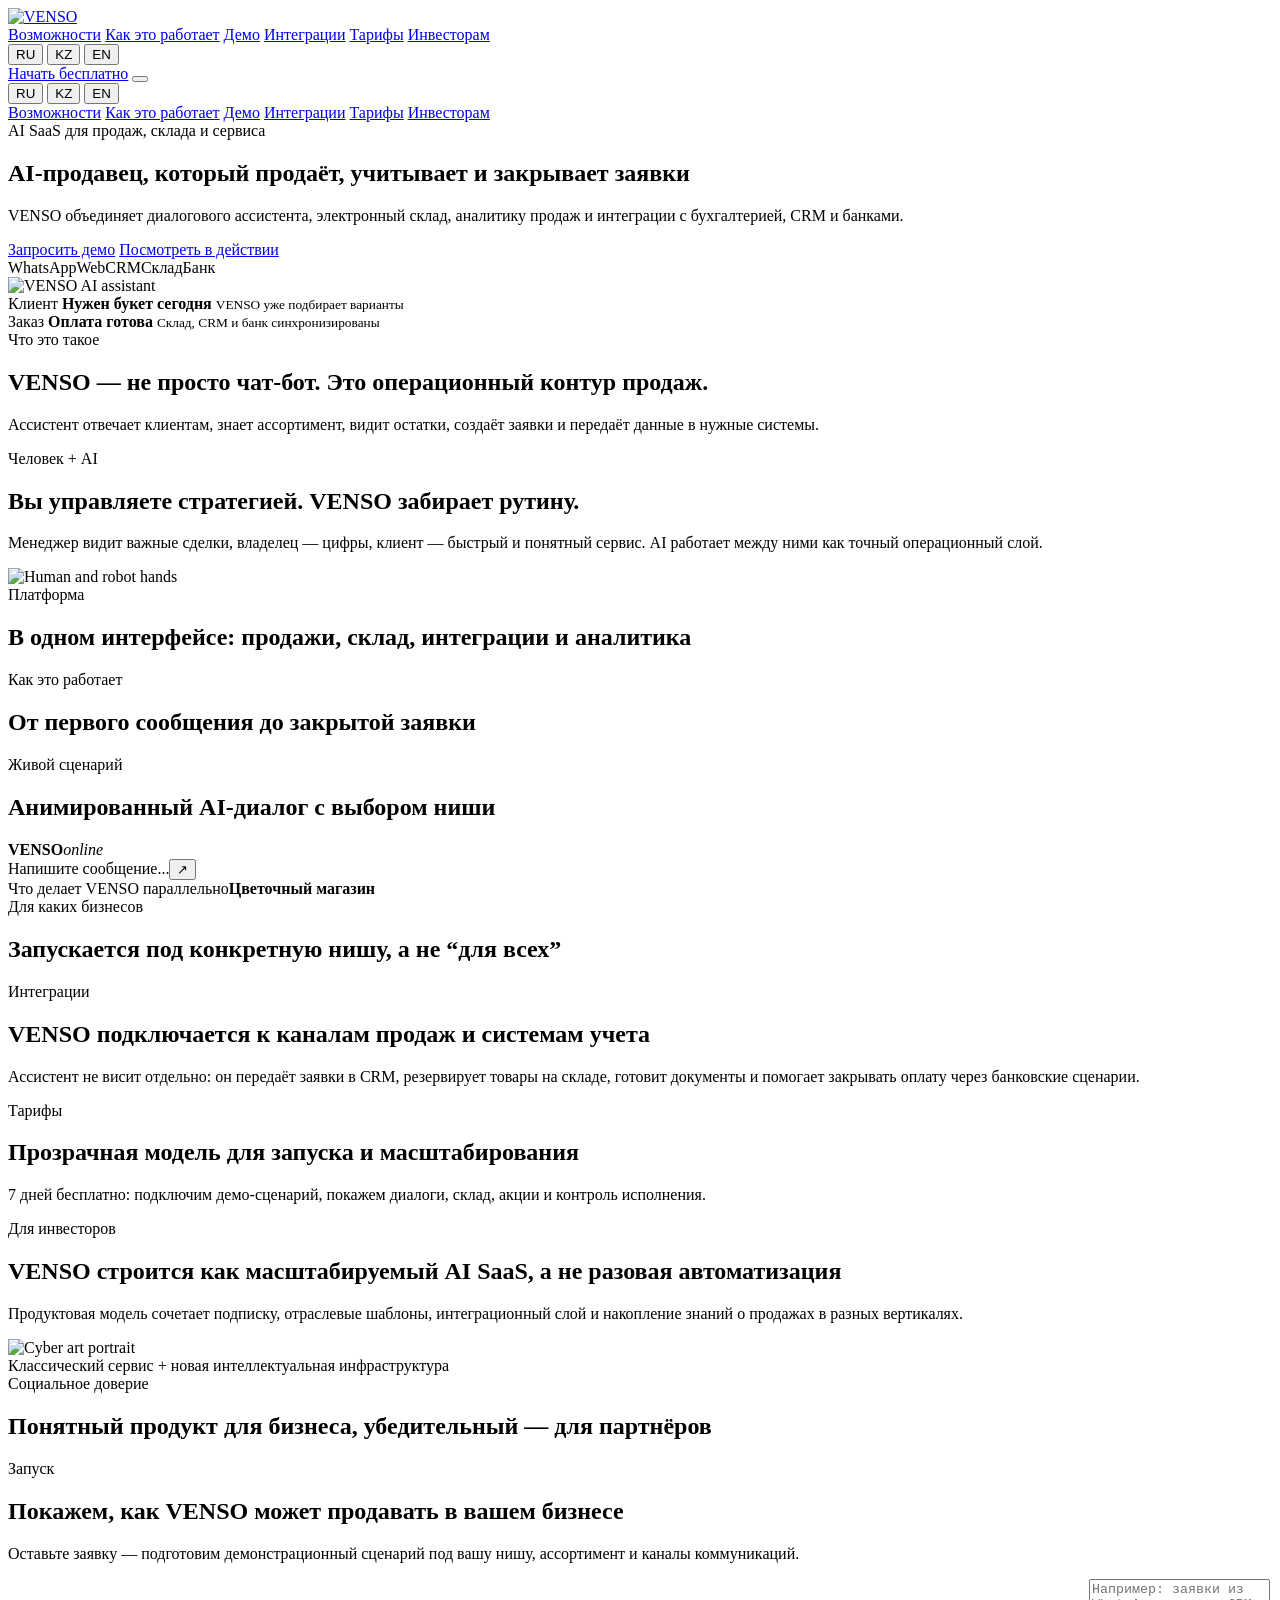
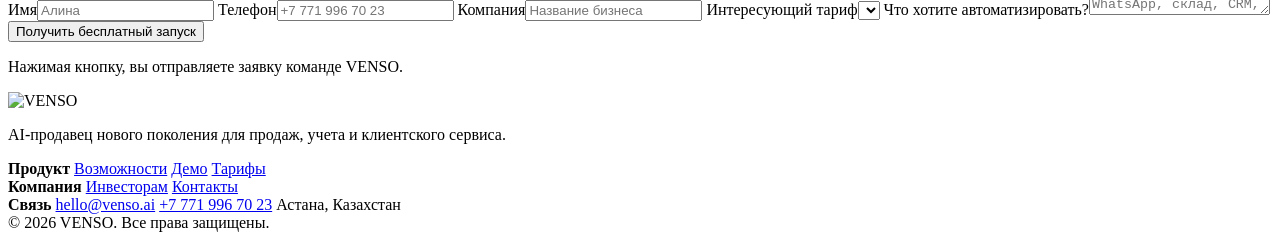
==== public/index.html @ 558e06b3 "style(landing): use Venso brand favicon and fix narrow mobile form" ====
<!doctype html>
<html lang="ru">
<head>
  <meta charset="utf-8" />
  <meta name="viewport" content="width=device-width, initial-scale=1" />
  <meta name="theme-color" content="#050713" />
  <meta name="description" content="VENSO — AI-продавец нового поколения: диалоги, электронный склад, CRM, бухгалтерия, банки и аналитика в одном контуре." />
  <title>VENSO — AI-продавец нового поколения</title>
  <link rel="icon" type="image/svg+xml" href="/favicon.svg" />
  <link rel="icon" type="image/png" sizes="256x256" href="/favicon.png" />
  <link rel="shortcut icon" href="/favicon.ico" />
  <link rel="apple-touch-icon" sizes="180x180" href="/apple-touch-icon.png" />
  <link rel="preload" as="image" href="/assets/assistant.png" />
  <link rel="preload" as="image" href="/assets/hands.png" />
  <link rel="stylesheet" href="/css/styles.css?v=4-i18n-demo-20260617" />
</head>
<body>
  <div class="noise"></div>
  <div class="cursor-glow" id="cursorGlow"></div>
  <div class="stars stars-one"></div>
  <div class="stars stars-two"></div>

  <header class="site-header" id="top">
    <a class="brand" href="#top" aria-label="VENSO home">
      <img src="/assets/logo.png" alt="VENSO" />
    </a>
    <nav class="desktop-nav" aria-label="Main navigation">
      <a href="#features" data-i18n="nav.features">Возможности</a>
      <a href="#how" data-i18n="nav.how">Как это работает</a>
      <a href="#demo" data-i18n="nav.demo">Демо</a>
      <a href="#integrations" data-i18n="nav.integrations">Интеграции</a>
      <a href="#pricing" data-i18n="nav.pricing">Тарифы</a>
      <a href="#investors" data-i18n="nav.investors">Инвесторам</a>
    </nav>
    <div class="header-actions">
      <div class="lang-switch" aria-label="Language switcher">
        <button class="lang-btn active" data-lang="ru">RU</button>
        <button class="lang-btn" data-lang="kk">KZ</button>
        <button class="lang-btn" data-lang="en">EN</button>
      </div>
      <a class="primary-btn sm" href="#lead" data-i18n="nav.cta">Начать бесплатно</a>
      <button class="menu-btn" id="menuBtn" aria-label="Open menu"><span></span><span></span></button>
    </div>
    <div class="mobile-menu" id="mobileMenu">
      <div class="mobile-lang-switch" aria-label="Language switcher">
        <button class="lang-btn active" data-lang="ru">RU</button>
        <button class="lang-btn" data-lang="kk">KZ</button>
        <button class="lang-btn" data-lang="en">EN</button>
      </div>
      <a href="#features" data-i18n="nav.features">Возможности</a>
      <a href="#how" data-i18n="nav.how">Как это работает</a>
      <a href="#demo" data-i18n="nav.demo">Демо</a>
      <a href="#integrations" data-i18n="nav.integrations">Интеграции</a>
      <a href="#pricing" data-i18n="nav.pricing">Тарифы</a>
      <a href="#investors" data-i18n="nav.investors">Инвесторам</a>
    </div>
  </header>

  <main>
    <section class="hero section-pad">
      <div class="hero-bg-orbit"></div>
      <div class="container hero-grid">
        <div class="hero-copy reveal">
          <div class="eyebrow"><span class="dot"></span><span data-i18n="hero.eyebrow">AI SaaS для продаж, склада и сервиса</span></div>
          <h1 data-i18n="hero.title">AI-продавец, который продаёт, учитывает и закрывает заявки</h1>
          <p class="hero-sub" data-i18n="hero.subtitle">VENSO объединяет диалогового ассистента, электронный склад, аналитику продаж и интеграции с бухгалтерией, CRM и банками.</p>
          <div class="hero-actions">
            <a class="primary-btn" href="#lead" data-i18n="hero.demo">Запросить демо</a>
            <a class="ghost-btn" href="#demo" data-i18n="hero.try">Посмотреть в действии</a>
          </div>
          <div class="signal-row">
            <span>WhatsApp</span><span>Web</span><span>CRM</span><span data-i18n="hero.signalStock">Склад</span><span data-i18n="hero.signalBank">Банк</span>
          </div>
        </div>
        <div class="hero-visual reveal delay-1" aria-label="AI assistant visual">
          <div class="assistant-orbit orbit-a"></div>
          <div class="assistant-orbit orbit-b"></div>
          <img class="assistant-img" src="/assets/assistant.png" alt="VENSO AI assistant" />
          <div class="floating-card card-chat">
            <span class="mini-label" data-i18n="hero.card1Label">Клиент</span>
            <strong data-i18n="hero.card1Title">Нужен букет сегодня</strong>
            <small data-i18n="hero.card1Text">VENSO уже подбирает варианты</small>
          </div>
          <div class="floating-card card-close">
            <span class="mini-label" data-i18n="hero.card2Label">Заказ</span>
            <strong data-i18n="hero.card2Title">Оплата готова</strong>
            <small data-i18n="hero.card2Text">Склад, CRM и банк синхронизированы</small>
          </div>
        </div>
      </div>
      <div class="container metrics-grid reveal delay-2" id="metricsGrid"></div>
    </section>

    <section class="section-pad compact" id="features">
      <div class="container">
        <div class="section-head reveal">
          <span class="section-kicker" data-i18n="what.kicker">Что это такое</span>
          <h2 data-i18n="what.title">VENSO — не просто чат-бот. Это операционный контур продаж.</h2>
          <p data-i18n="what.text">Ассистент отвечает клиентам, знает ассортимент, видит остатки, создаёт заявки и передаёт данные в нужные системы.</p>
        </div>
        <div class="feature-grid" id="featureGrid"></div>
      </div>
    </section>

    <section class="hands-section section-pad compact">
      <div class="container hands-card reveal">
        <div class="hands-copy">
          <span class="section-kicker" data-i18n="hands.kicker">Человек + AI</span>
          <h2 data-i18n="hands.title">Вы управляете стратегией. VENSO забирает рутину.</h2>
          <p data-i18n="hands.text">Менеджер видит важные сделки, владелец — цифры, клиент — быстрый и понятный сервис. AI работает между ними как точный операционный слой.</p>
        </div>
        <div class="hands-visual">
          <img src="/assets/hands.png" alt="Human and robot hands" />
          <div class="spark"></div>
        </div>
      </div>
    </section>

    <section class="section-pad compact">
      <div class="container">
        <div class="section-head reveal">
          <span class="section-kicker" data-i18n="platform.kicker">Платформа</span>
          <h2 data-i18n="platform.title">В одном интерфейсе: продажи, склад, интеграции и аналитика</h2>
        </div>
        <div class="bento-grid" id="bentoGrid"></div>
      </div>
    </section>

    <section class="section-pad compact" id="how">
      <div class="container">
        <div class="section-head reveal">
          <span class="section-kicker" data-i18n="how.kicker">Как это работает</span>
          <h2 data-i18n="how.title">От первого сообщения до закрытой заявки</h2>
        </div>
        <div class="timeline" id="timeline"></div>
      </div>
    </section>

    <section class="section-pad demo-section" id="demo">
      <div class="container demo-shell reveal">
        <div class="demo-head">
          <div>
            <span class="section-kicker" data-i18n="demo.kicker">Живой сценарий</span>
            <h2 data-i18n="demo.title">Анимированный AI-диалог с выбором ниши</h2>
          </div>
          <div class="scenario-tabs" id="scenarioTabs"></div>
        </div>
        <div class="demo-grid">
          <div class="phone-frame">
            <div class="phone-top"><span></span><strong>VENSO</strong><em>online</em></div>
            <div class="chat-stream" id="chatStream"></div>
            <div class="chat-input"><span data-i18n="demo.placeholder">Напишите сообщение...</span><button>↗</button></div>
          </div>
          <div class="recommendation-panel">
            <div class="panel-title"><span data-i18n="demo.panelTitle">Что делает VENSO параллельно</span><strong id="scenarioTitle">Цветочный магазин</strong></div>
            <div class="recommendation-grid" id="recommendations"></div>
            <div class="automation-stack" id="automationStack"></div>
          </div>
        </div>
      </div>
    </section>

    <section class="section-pad compact">
      <div class="container">
        <div class="section-head reveal">
          <span class="section-kicker" data-i18n="verticals.kicker">Для каких бизнесов</span>
          <h2 data-i18n="verticals.title">Запускается под конкретную нишу, а не “для всех”</h2>
        </div>
        <div class="vertical-grid" id="verticalGrid"></div>
      </div>
    </section>

    <section class="section-pad compact" id="integrations">
      <div class="container integrations-panel reveal">
        <div class="section-head left">
          <span class="section-kicker" data-i18n="integrations.kicker">Интеграции</span>
          <h2 data-i18n="integrations.title">VENSO подключается к каналам продаж и системам учета</h2>
          <p data-i18n="integrations.text">Ассистент не висит отдельно: он передаёт заявки в CRM, резервирует товары на складе, готовит документы и помогает закрывать оплату через банковские сценарии.</p>
        </div>
        <div class="integration-grid" id="integrationGrid"></div>
      </div>
    </section>

    <section class="section-pad compact" id="pricing">
      <div class="container">
        <div class="section-head reveal">
          <span class="section-kicker" data-i18n="pricing.kicker">Тарифы</span>
          <h2 data-i18n="pricing.title">Прозрачная модель для запуска и масштабирования</h2>
          <p data-i18n="pricing.text">7 дней бесплатно: подключим демо-сценарий, покажем диалоги, склад, акции и контроль исполнения.</p>
        </div>
        <div class="pricing-grid" id="pricingGrid"></div>
      </div>
    </section>

    <section class="section-pad investor-section" id="investors">
      <div class="container investor-grid reveal">
        <div>
          <span class="section-kicker" data-i18n="investor.kicker">Для инвесторов</span>
          <h2 data-i18n="investor.title">VENSO строится как масштабируемый AI SaaS, а не разовая автоматизация</h2>
          <p data-i18n="investor.text">Продуктовая модель сочетает подписку, отраслевые шаблоны, интеграционный слой и накопление знаний о продажах в разных вертикалях.</p>
          <div class="investor-cards" id="investorCards"></div>
        </div>
        <div class="portrait-card">
          <img src="/assets/cyber-portrait.png" alt="Cyber art portrait" />
          <div class="portrait-caption" data-i18n="investor.caption">Классический сервис + новая интеллектуальная инфраструктура</div>
        </div>
      </div>
    </section>

    <section class="section-pad compact">
      <div class="container">
        <div class="section-head reveal">
          <span class="section-kicker" data-i18n="proof.kicker">Социальное доверие</span>
          <h2 data-i18n="proof.title">Понятный продукт для бизнеса, убедительный — для партнёров</h2>
        </div>
        <div class="proof-grid" id="proofGrid"></div>
      </div>
    </section>

    <section class="section-pad cta-section" id="lead">
      <div class="container cta-grid reveal">
        <div class="cta-copy">
          <span class="section-kicker" data-i18n="lead.kicker">Запуск</span>
          <h2 data-i18n="lead.title">Покажем, как VENSO может продавать в вашем бизнесе</h2>
          <p data-i18n="lead.text">Оставьте заявку — подготовим демонстрационный сценарий под вашу нишу, ассортимент и каналы коммуникаций.</p>
        </div>
        <form class="lead-form" id="leadForm">
          <label><span data-i18n="form.name">Имя</span><input name="name" required placeholder="Алина" data-i18n-placeholder="form.namePh" /></label>
          <label><span data-i18n="form.phone">Телефон</span><input name="phone" required placeholder="+7 771 996 70 23" data-i18n-placeholder="form.phonePh" /></label>
          <label><span data-i18n="form.company">Компания</span><input name="company" placeholder="Название бизнеса" data-i18n-placeholder="form.companyPh" /></label>
          <label><span data-i18n="form.plan">Интересующий тариф</span><select name="plan" id="planSelect"></select></label>
          <label class="wide"><span data-i18n="form.message">Что хотите автоматизировать?</span><textarea name="message" placeholder="Например: заявки из WhatsApp, склад, CRM, оплата" data-i18n-placeholder="form.messagePh"></textarea></label>
          <button class="primary-btn wide" type="submit" data-i18n="form.submit">Получить бесплатный запуск</button>
          <p class="form-note" id="formNote" data-i18n="form.note">Нажимая кнопку, вы отправляете заявку команде VENSO.</p>
        </form>
      </div>
    </section>
  </main>

  <footer class="site-footer">
    <div class="container footer-grid">
      <div>
        <img src="/assets/logo.png" alt="VENSO" />
        <p data-i18n="footer.text">AI-продавец нового поколения для продаж, учета и клиентского сервиса.</p>
      </div>
      <div>
        <strong data-i18n="footer.product">Продукт</strong>
        <a href="#features" data-i18n="nav.features">Возможности</a>
        <a href="#demo" data-i18n="nav.demo">Демо</a>
        <a href="#pricing" data-i18n="nav.pricing">Тарифы</a>
      </div>
      <div>
        <strong data-i18n="footer.company">Компания</strong>
        <a href="#investors" data-i18n="nav.investors">Инвесторам</a>
        <a href="#lead" data-i18n="footer.contact">Контакты</a>
      </div>
      <div>
        <strong data-i18n="footer.support">Связь</strong>
        <a href="mailto:hello@venso.ai">hello@venso.ai</a>
        <a href="tel:+77719967023">+7 771 996 70 23</a>
        <span data-i18n="footer.city">Астана, Казахстан</span>
      </div>
    </div>
    <div class="footer-bottom">© 2026 VENSO. <span data-i18n="footer.rights">Все права защищены.</span></div>
  </footer>

  <script src="/js/app.js?v=4-i18n-demo-20260617" defer></script>
</body>
</html>
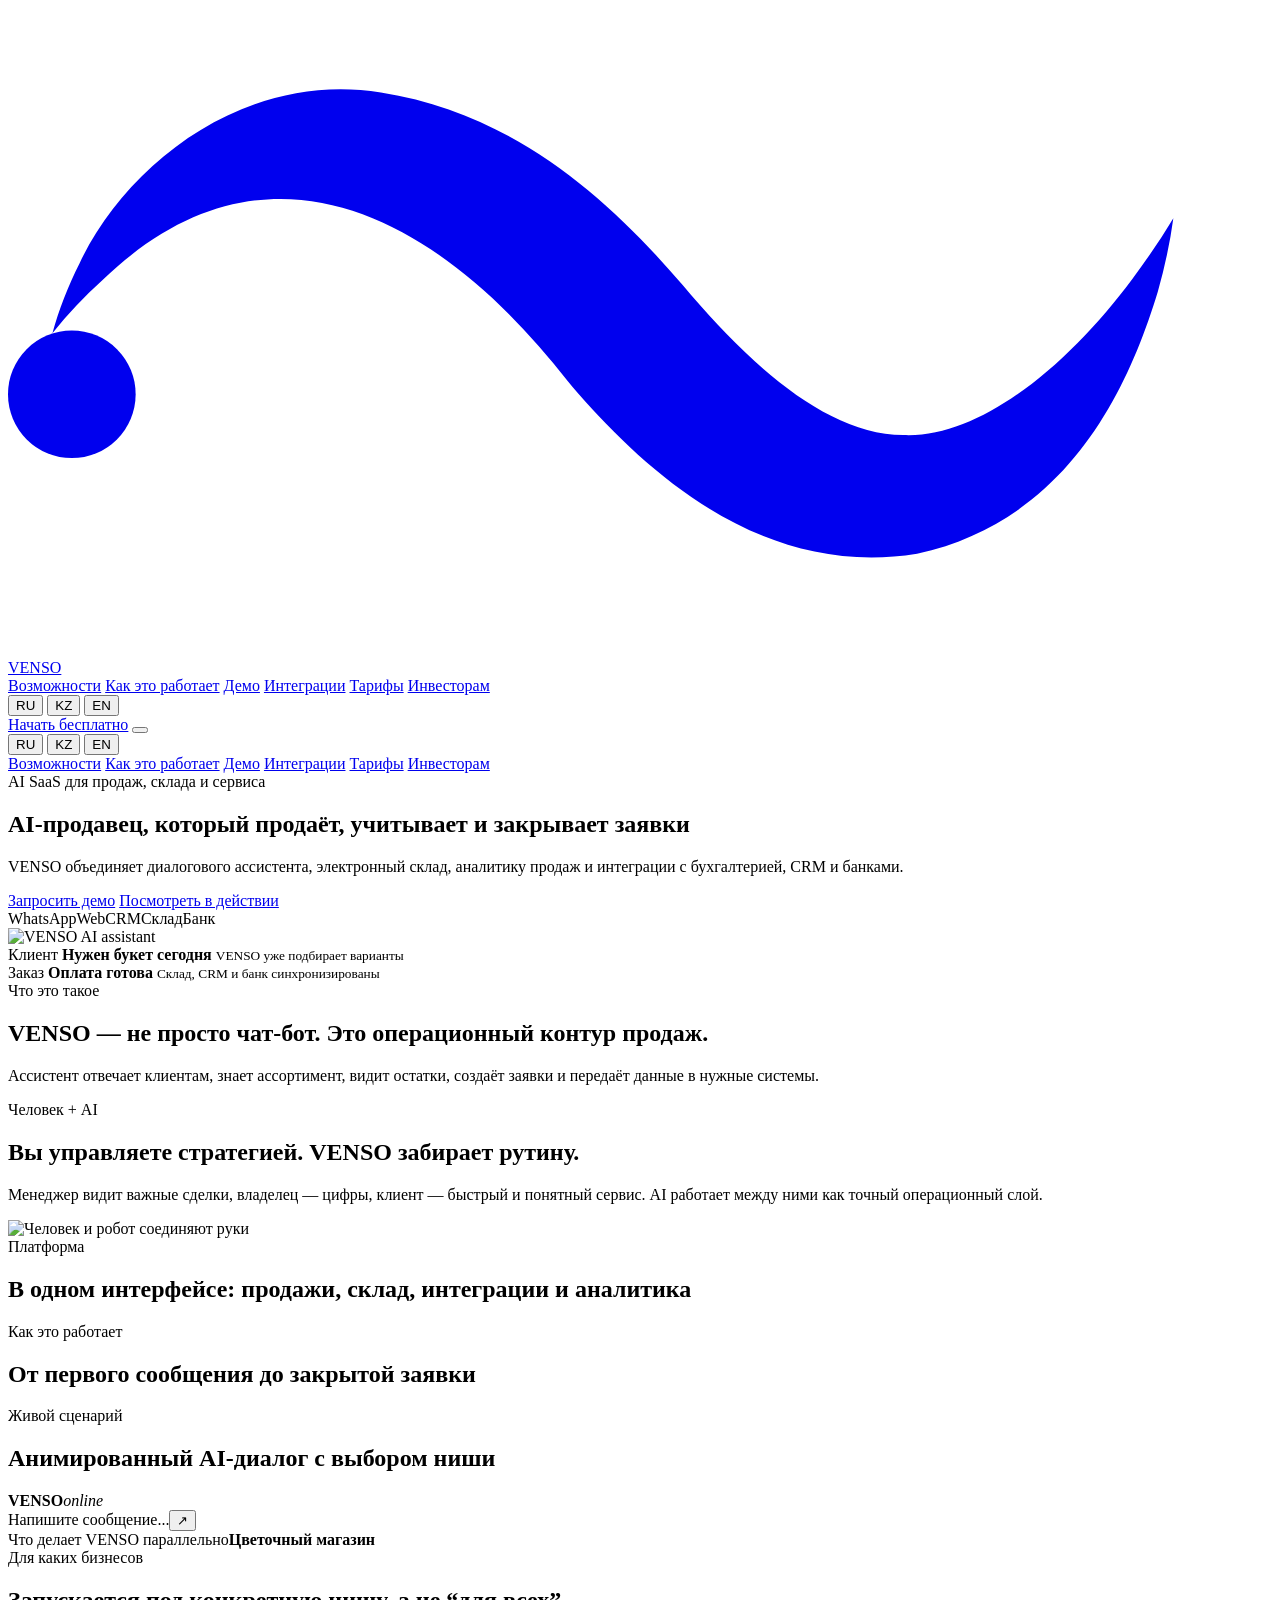
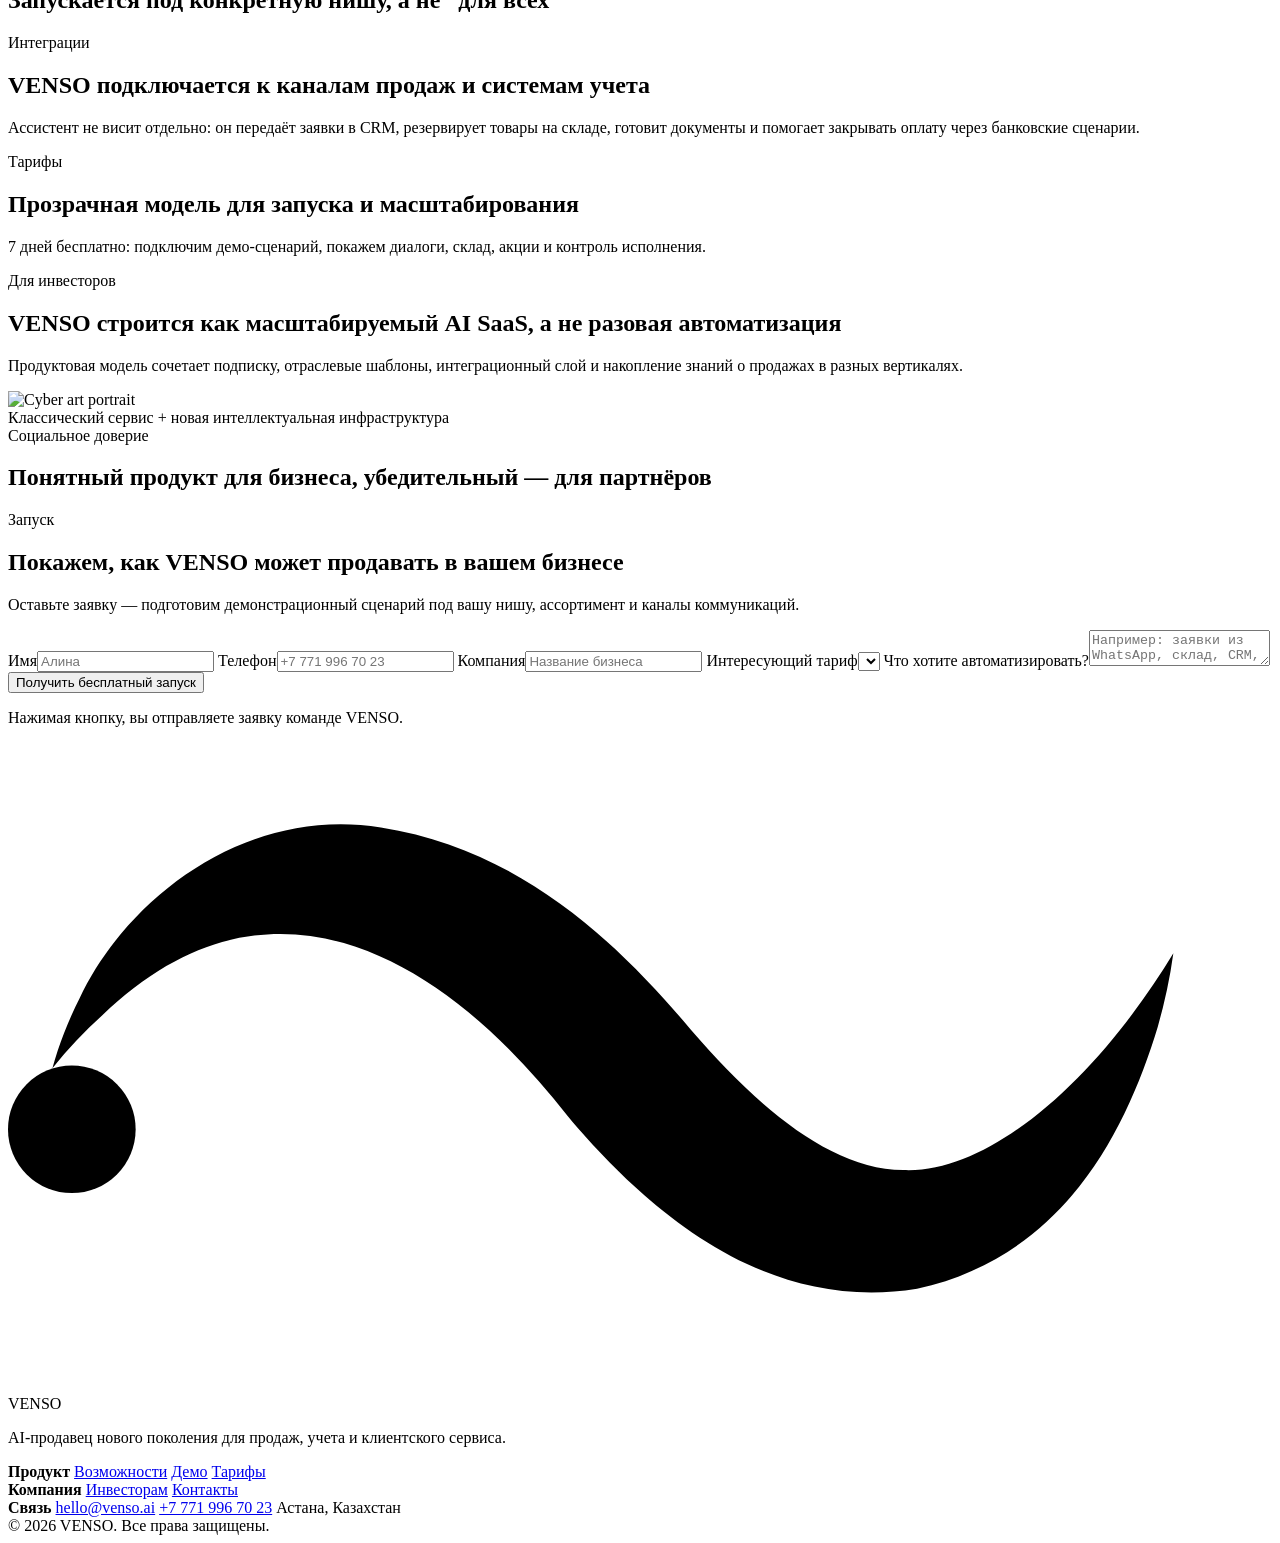
==== commit e936044d: "style(landing): align brand and icons, animate touch, prepare public tariffs" ====
--- a/public/index.html
+++ b/public/index.html
@@ -3,6 +3,8 @@
 <head>
   <meta charset="utf-8" />
   <meta name="viewport" content="width=device-width, initial-scale=1" />
+  <!-- Change this same-origin path to /api/v1/tariffs when public Venso API routing is ready. -->
+  <meta name="venso-public-tariffs-endpoint" content="/api/tariffs" />
   <meta name="theme-color" content="#050713" />
   <meta name="description" content="VENSO — AI-продавец нового поколения: диалоги, электронный склад, CRM, бухгалтерия, банки и аналитика в одном контуре." />
   <title>VENSO — AI-продавец нового поколения</title>
@@ -11,8 +13,8 @@
   <link rel="shortcut icon" href="/favicon.ico" />
   <link rel="apple-touch-icon" sizes="180x180" href="/apple-touch-icon.png" />
   <link rel="preload" as="image" href="/assets/assistant.png" />
-  <link rel="preload" as="image" href="/assets/hands.png" />
   <link rel="stylesheet" href="/css/styles.css?v=4-i18n-demo-20260617" />
+  <link rel="stylesheet" href="/css/design-system.css?v=pass1-20261113" />
 </head>
 <body>
   <div class="noise"></div>
@@ -22,9 +24,9 @@
 
   <header class="site-header" id="top">
     <a class="brand" href="#top" aria-label="VENSO home">
-      <img src="/assets/logo.png" alt="VENSO" />
+      <span class="venso-site-lockup" aria-label="Venso"><svg class="venso-site-mark" viewBox="0 0 82 42" aria-hidden="true" focusable="false"><g transform="translate(0 4) scale(.18) translate(-369 -408)"><path d="M394.807 477.74C411.535 442.172 454.196 408.25 503.401 416.212C551.112 423.546 585.715 454.739 612.224 485.732C613.195 486.887 614.159 488.02 615.114 489.13C638.395 516.134 664.847 539.403 691.693 539.713C719.392 540.963 751.297 514.298 774.217 483.409C779.44 476.454 784.389 469.171 789 461.525C787.783 470.373 785.913 479.198 783.424 487.937C771.978 525.656 749.686 570.73 696.636 582.493C642.158 591.238 601.197 555.106 574.192 524.362C573.052 523.038 571.914 521.69 570.776 520.317C527.199 464.221 464.115 424.906 402.99 483.928C396.606 489.692 390.547 496.07 385 503.025C387.338 494.436 390.647 485.933 394.807 477.74Z" fill="currentColor"/><circle cx="392" cy="525" r="23" fill="currentColor"/></g></svg><span class="venso-site-word">VENSO</span></span>
     </a>
-    <nav class="desktop-nav" aria-label="Main navigation">
+    <nav class="desktop-nav" aria-label="Главная навигация" data-i18n-aria-label="nav.primaryNav">
       <a href="#features" data-i18n="nav.features">Возможности</a>
       <a href="#how" data-i18n="nav.how">Как это работает</a>
       <a href="#demo" data-i18n="nav.demo">Демо</a>
@@ -33,16 +35,16 @@
       <a href="#investors" data-i18n="nav.investors">Инвесторам</a>
     </nav>
     <div class="header-actions">
-      <div class="lang-switch" aria-label="Language switcher">
+      <div class="lang-switch" aria-label="Выбор языка" data-i18n-aria-label="nav.language">
         <button class="lang-btn active" data-lang="ru">RU</button>
         <button class="lang-btn" data-lang="kk">KZ</button>
         <button class="lang-btn" data-lang="en">EN</button>
       </div>
       <a class="primary-btn sm" href="#lead" data-i18n="nav.cta">Начать бесплатно</a>
-      <button class="menu-btn" id="menuBtn" aria-label="Open menu"><span></span><span></span></button>
+      <button type="button" class="menu-btn" id="menuBtn" aria-label="Открыть меню" aria-controls="mobileMenu" aria-expanded="false"><span></span><span></span></button>
     </div>
-    <div class="mobile-menu" id="mobileMenu">
-      <div class="mobile-lang-switch" aria-label="Language switcher">
+    <nav class="mobile-menu" id="mobileMenu" aria-label="Мобильная навигация" data-i18n-aria-label="nav.mobileNav">
+      <div class="mobile-lang-switch" aria-label="Выбор языка" data-i18n-aria-label="nav.language">
         <button class="lang-btn active" data-lang="ru">RU</button>
         <button class="lang-btn" data-lang="kk">KZ</button>
         <button class="lang-btn" data-lang="en">EN</button>
@@ -53,7 +55,7 @@
       <a href="#integrations" data-i18n="nav.integrations">Интеграции</a>
       <a href="#pricing" data-i18n="nav.pricing">Тарифы</a>
       <a href="#investors" data-i18n="nav.investors">Инвесторам</a>
-    </div>
+    </nav>
   </header>
 
   <main>
@@ -75,7 +77,7 @@
         <div class="hero-visual reveal delay-1" aria-label="AI assistant visual">
           <div class="assistant-orbit orbit-a"></div>
           <div class="assistant-orbit orbit-b"></div>
-          <img class="assistant-img" src="/assets/assistant.png" alt="VENSO AI assistant" />
+          <img class="assistant-img" src="/assets/assistant.png" alt="VENSO AI assistant" fetchpriority="high" decoding="async" />
           <div class="floating-card card-chat">
             <span class="mini-label" data-i18n="hero.card1Label">Клиент</span>
             <strong data-i18n="hero.card1Title">Нужен букет сегодня</strong>
@@ -110,7 +112,8 @@
           <p data-i18n="hands.text">Менеджер видит важные сделки, владелец — цифры, клиент — быстрый и понятный сервис. AI работает между ними как точный операционный слой.</p>
         </div>
         <div class="hands-visual">
-          <img src="/assets/hands.png" alt="Human and robot hands" />
+          <img class="hands-half hands-half--robot" src="/assets/hands.png" alt="Человек и робот соединяют руки" loading="lazy" decoding="async" />
+          <img class="hands-half hands-half--human" src="/assets/hands.png" alt="" aria-hidden="true" loading="lazy" decoding="async" />
           <div class="spark"></div>
         </div>
       </div>
@@ -201,7 +204,7 @@
           <div class="investor-cards" id="investorCards"></div>
         </div>
         <div class="portrait-card">
-          <img src="/assets/cyber-portrait.png" alt="Cyber art portrait" />
+          <img src="/assets/cyber-portrait.png" alt="Cyber art portrait" loading="lazy" decoding="async" />
           <div class="portrait-caption" data-i18n="investor.caption">Классический сервис + новая интеллектуальная инфраструктура</div>
         </div>
       </div>
@@ -240,7 +243,7 @@
   <footer class="site-footer">
     <div class="container footer-grid">
       <div>
-        <img src="/assets/logo.png" alt="VENSO" />
+        <span class="venso-site-lockup" aria-label="Venso"><svg class="venso-site-mark" viewBox="0 0 82 42" aria-hidden="true" focusable="false"><g transform="translate(0 4) scale(.18) translate(-369 -408)"><path d="M394.807 477.74C411.535 442.172 454.196 408.25 503.401 416.212C551.112 423.546 585.715 454.739 612.224 485.732C613.195 486.887 614.159 488.02 615.114 489.13C638.395 516.134 664.847 539.403 691.693 539.713C719.392 540.963 751.297 514.298 774.217 483.409C779.44 476.454 784.389 469.171 789 461.525C787.783 470.373 785.913 479.198 783.424 487.937C771.978 525.656 749.686 570.73 696.636 582.493C642.158 591.238 601.197 555.106 574.192 524.362C573.052 523.038 571.914 521.69 570.776 520.317C527.199 464.221 464.115 424.906 402.99 483.928C396.606 489.692 390.547 496.07 385 503.025C387.338 494.436 390.647 485.933 394.807 477.74Z" fill="currentColor"/><circle cx="392" cy="525" r="23" fill="currentColor"/></g></svg><span class="venso-site-word">VENSO</span></span>
         <p data-i18n="footer.text">AI-продавец нового поколения для продаж, учета и клиентского сервиса.</p>
       </div>
       <div>
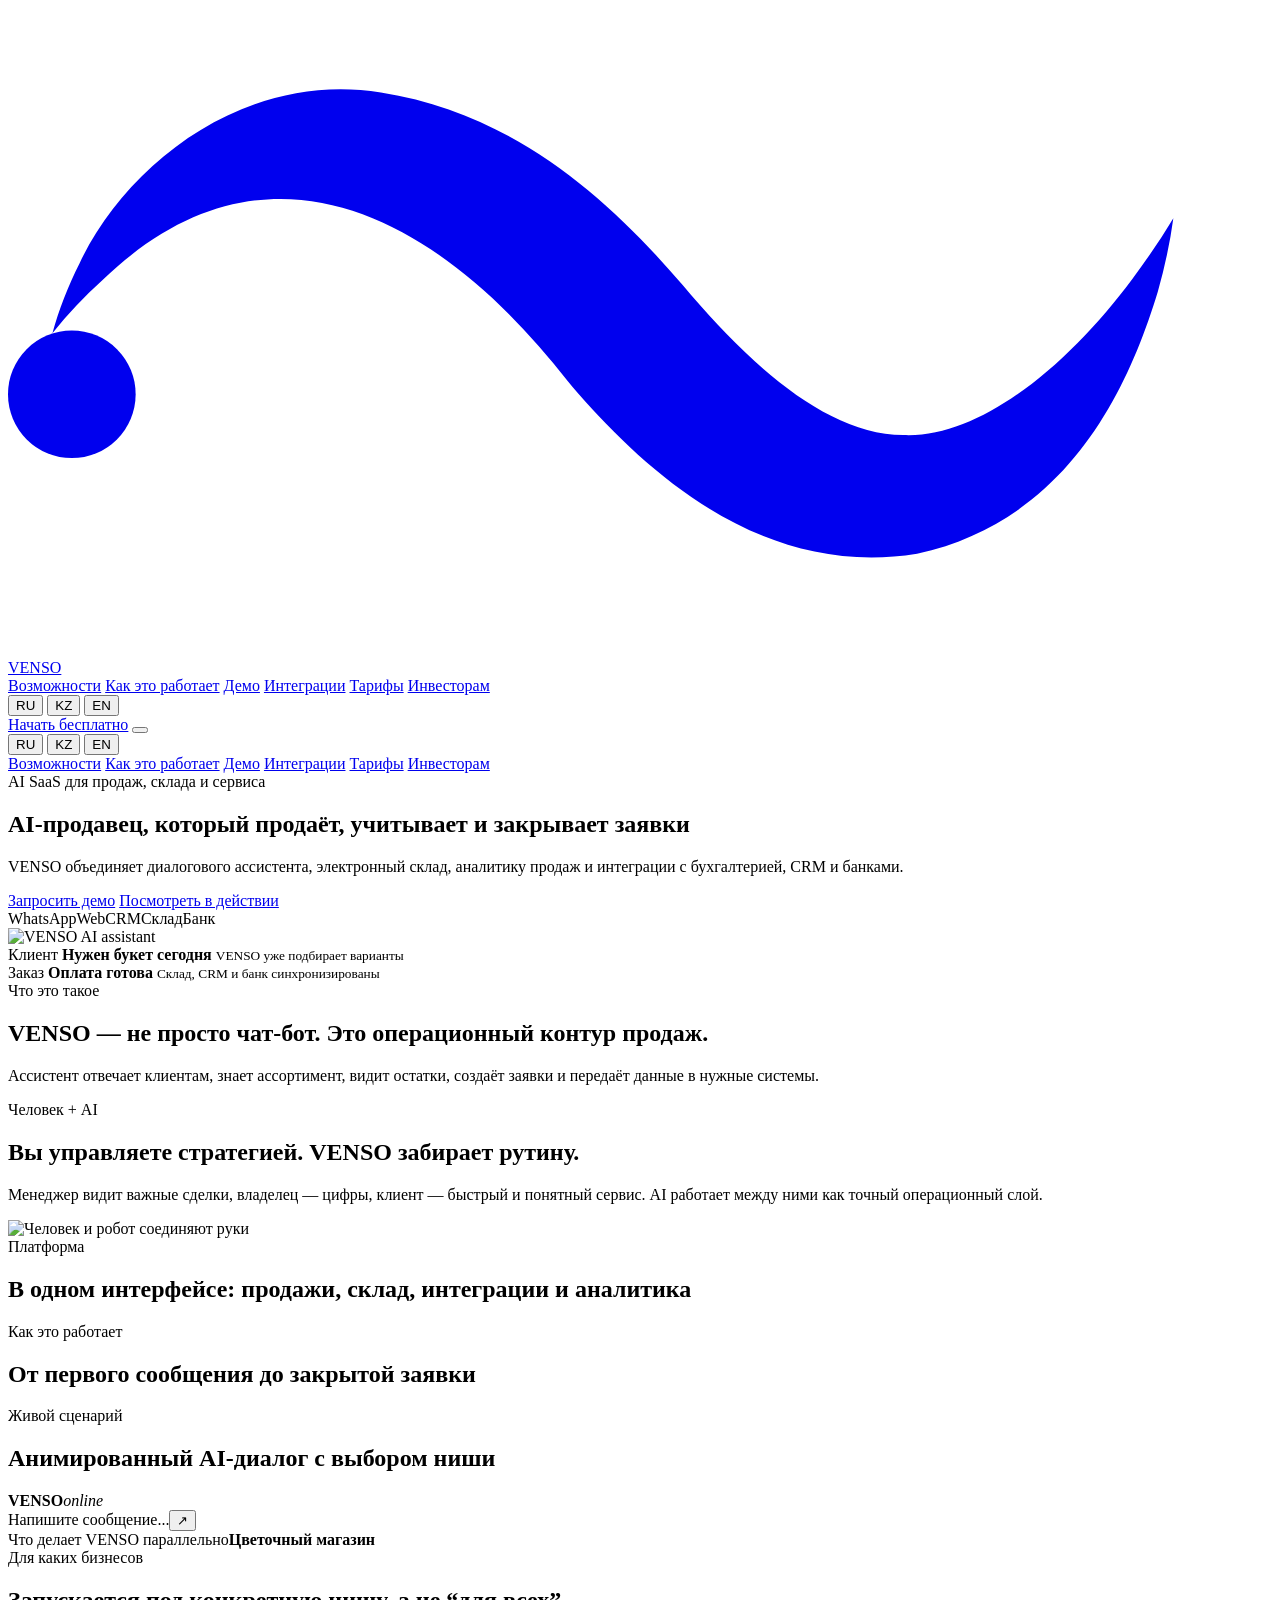
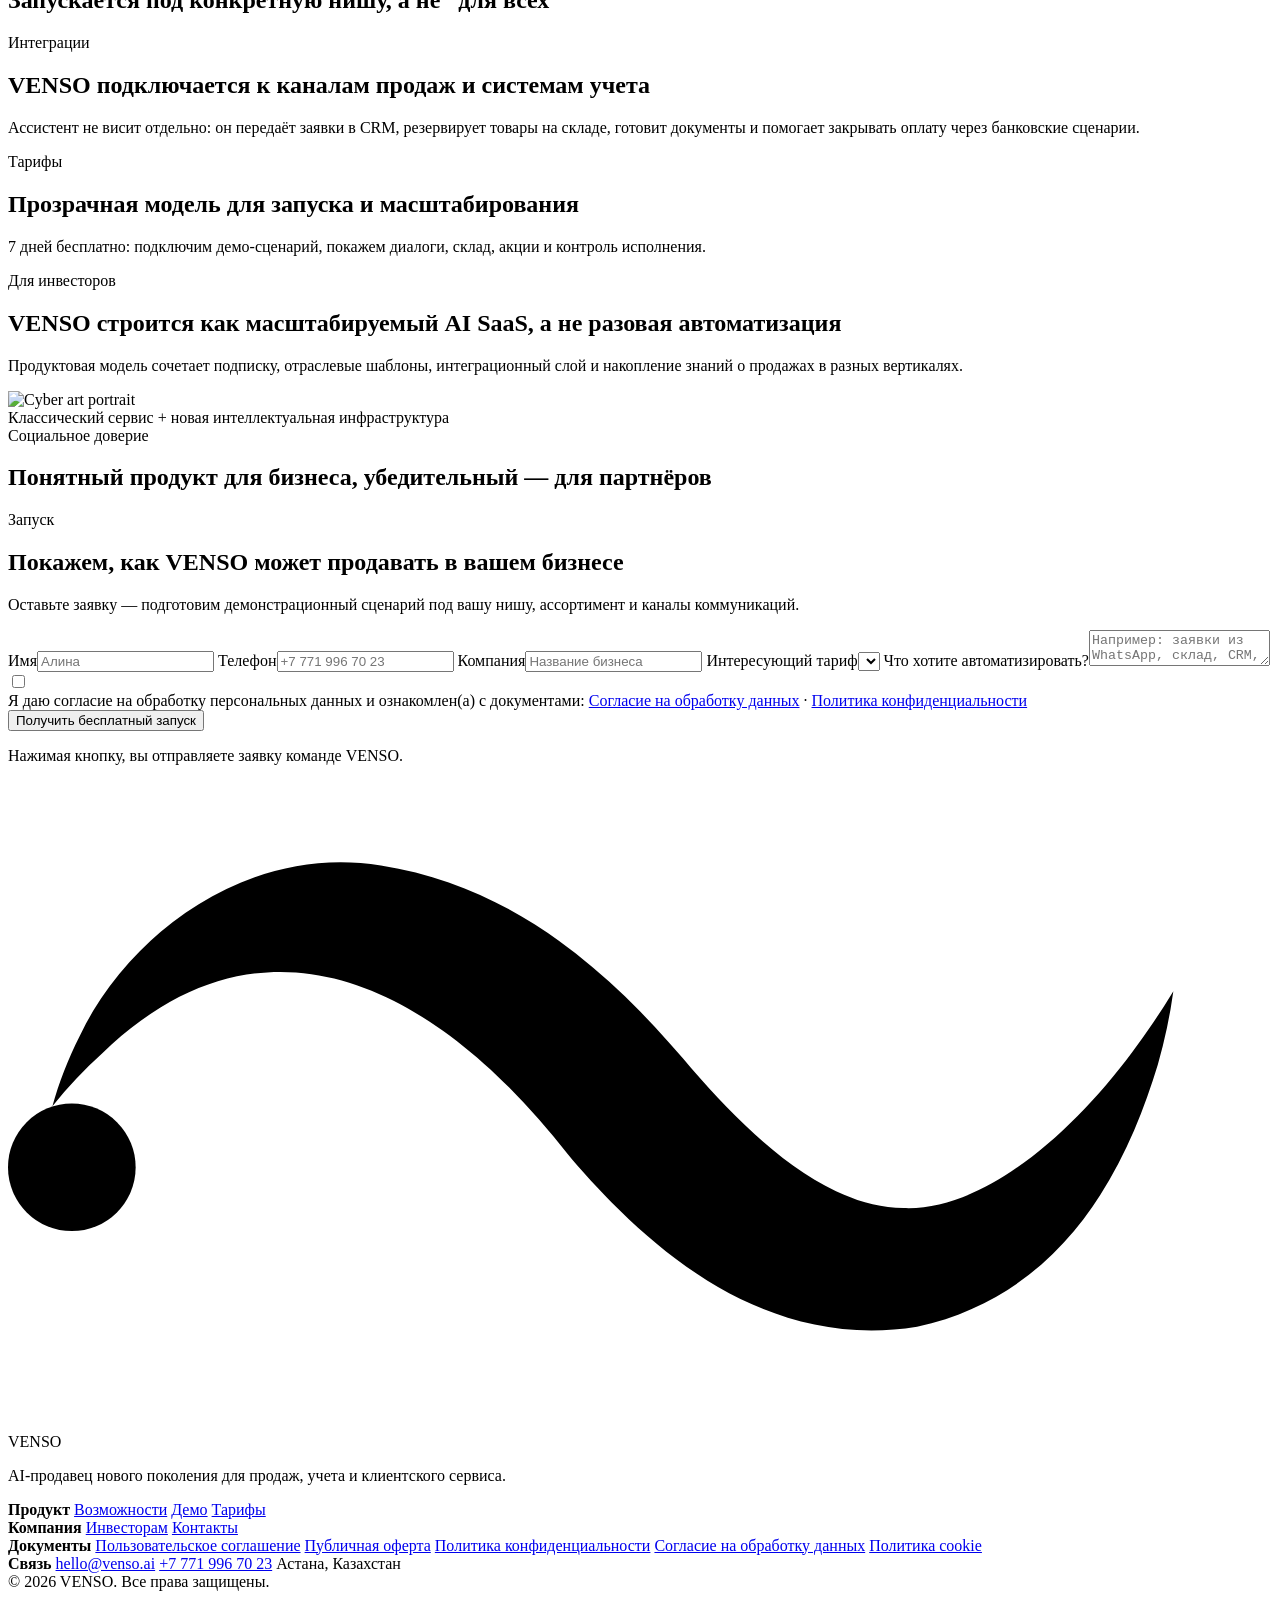
==== commit 602bd24b: "feat(landing): add Venso legal pages and explicit lead consent" ====
--- a/public/index.html
+++ b/public/index.html
@@ -14,7 +14,7 @@
   <link rel="apple-touch-icon" sizes="180x180" href="/apple-touch-icon.png" />
   <link rel="preload" as="image" href="/assets/assistant.png" />
   <link rel="stylesheet" href="/css/styles.css?v=4-i18n-demo-20260617" />
-  <link rel="stylesheet" href="/css/design-system.css?v=pass1-20261113" />
+  <link rel="stylesheet" href="/css/design-system.css?v=legal-20261113" />
 </head>
 <body>
   <div class="noise"></div>
@@ -233,6 +233,15 @@
           <label><span data-i18n="form.company">Компания</span><input name="company" placeholder="Название бизнеса" data-i18n-placeholder="form.companyPh" /></label>
           <label><span data-i18n="form.plan">Интересующий тариф</span><select name="plan" id="planSelect"></select></label>
           <label class="wide"><span data-i18n="form.message">Что хотите автоматизировать?</span><textarea name="message" placeholder="Например: заявки из WhatsApp, склад, CRM, оплата" data-i18n-placeholder="form.messagePh"></textarea></label>
+          <div class="legal-lead-consent wide">
+            <input type="checkbox" id="leadDataConsent" name="personalDataConsent" value="true" required aria-describedby="leadConsentLinks" />
+            <div id="leadConsentLinks">
+              <label for="leadDataConsent" data-i18n="form.privacyLeadPrefix">Я даю согласие на обработку персональных данных и ознакомлен(а) с документами:</label>
+              <a href="/legal/consent.html" target="_blank" rel="noopener noreferrer" data-i18n="footer.consent">Согласие на обработку данных</a>
+              <span aria-hidden="true"> · </span>
+              <a href="/legal/privacy.html" target="_blank" rel="noopener noreferrer" data-i18n="footer.privacy">Политика конфиденциальности</a>
+            </div>
+          </div>
           <button class="primary-btn wide" type="submit" data-i18n="form.submit">Получить бесплатный запуск</button>
           <p class="form-note" id="formNote" data-i18n="form.note">Нажимая кнопку, вы отправляете заявку команде VENSO.</p>
         </form>
@@ -257,6 +266,14 @@
         <a href="#investors" data-i18n="nav.investors">Инвесторам</a>
         <a href="#lead" data-i18n="footer.contact">Контакты</a>
       </div>
+      <div class="footer-legal-col">
+        <strong data-i18n="footer.legal">Документы</strong>
+        <a href="/legal/terms.html" data-i18n="footer.terms">Пользовательское соглашение</a>
+        <a href="/legal/offer.html" data-i18n="footer.offer">Публичная оферта</a>
+        <a href="/legal/privacy.html" data-i18n="footer.privacy">Политика конфиденциальности</a>
+        <a href="/legal/consent.html" data-i18n="footer.consent">Согласие на обработку данных</a>
+        <a href="/legal/cookies.html" data-i18n="footer.cookies">Политика cookie</a>
+      </div>
       <div>
         <strong data-i18n="footer.support">Связь</strong>
         <a href="mailto:hello@venso.ai">hello@venso.ai</a>
@@ -267,6 +284,6 @@
     <div class="footer-bottom">© 2026 VENSO. <span data-i18n="footer.rights">Все права защищены.</span></div>
   </footer>
 
-  <script src="/js/app.js?v=4-i18n-demo-20260617" defer></script>
+  <script src="/js/app.js?v=legal-links-20261113" defer></script>
 </body>
 </html>
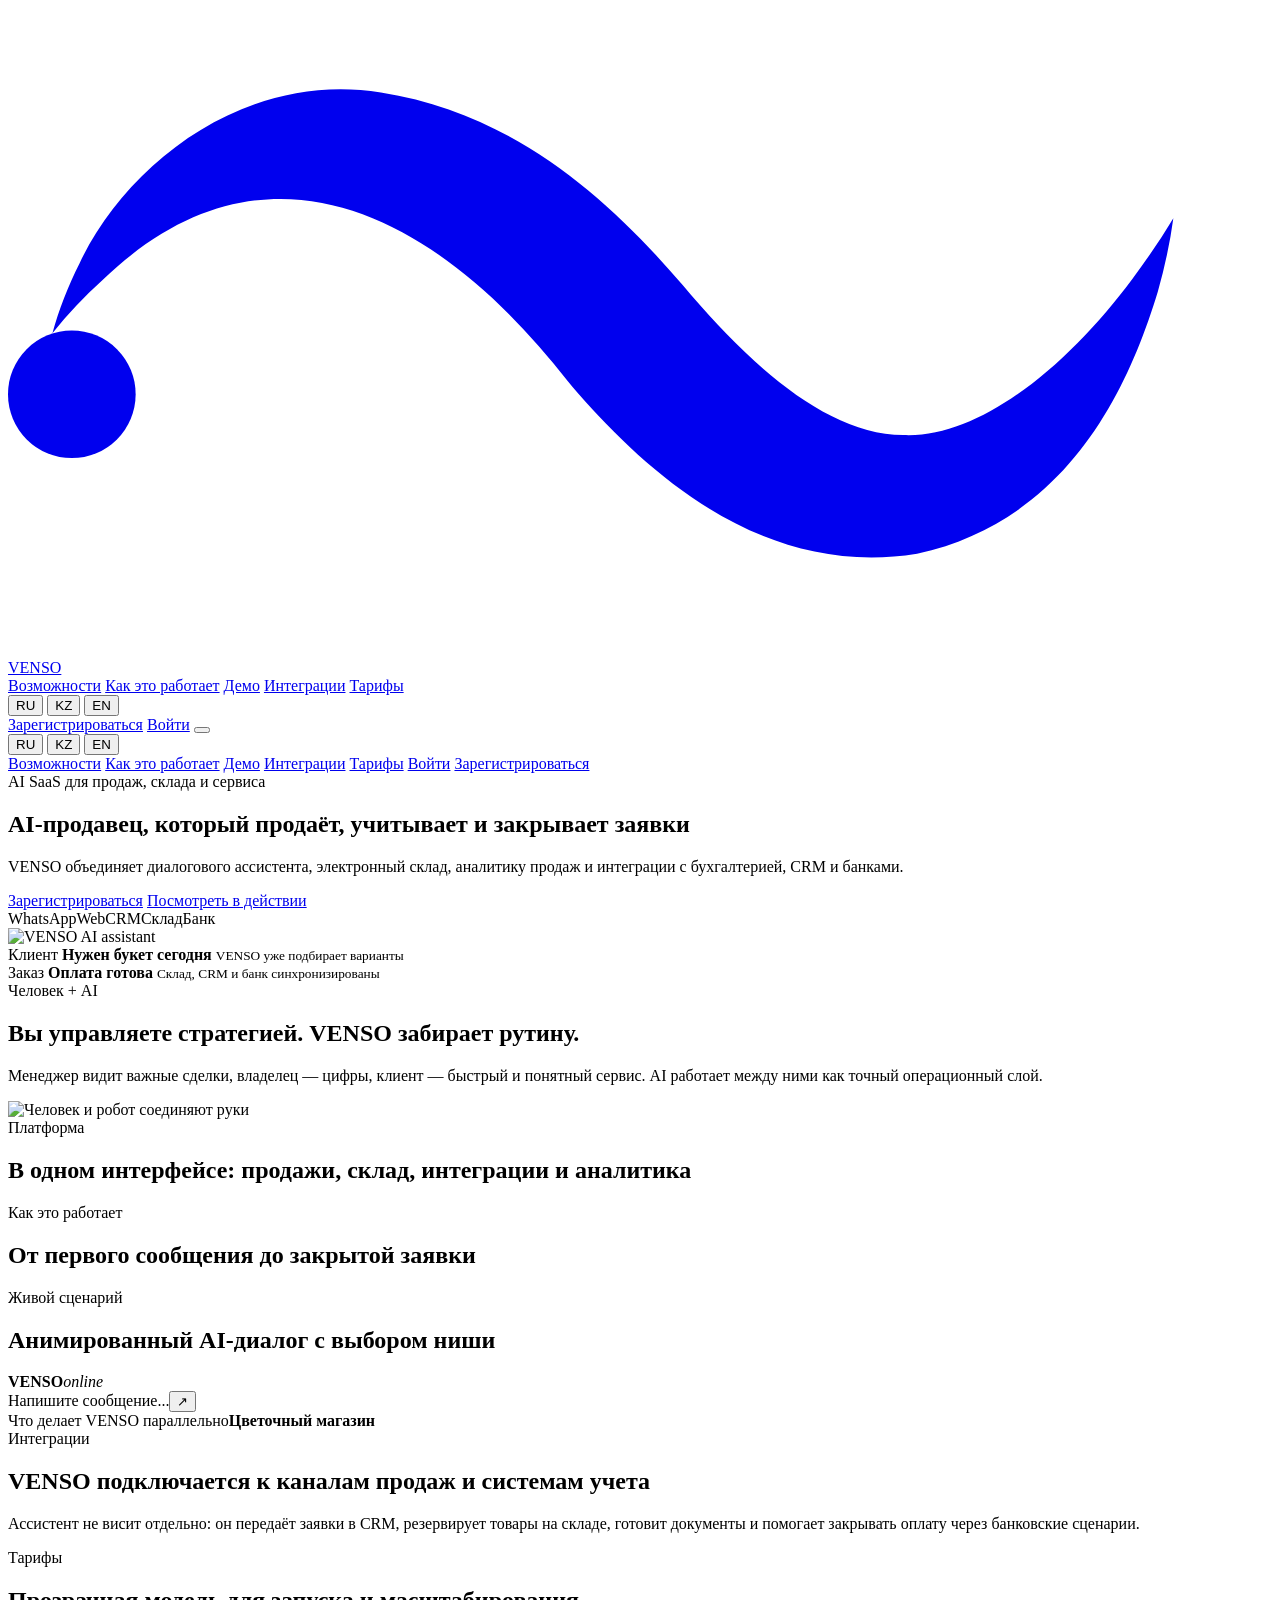
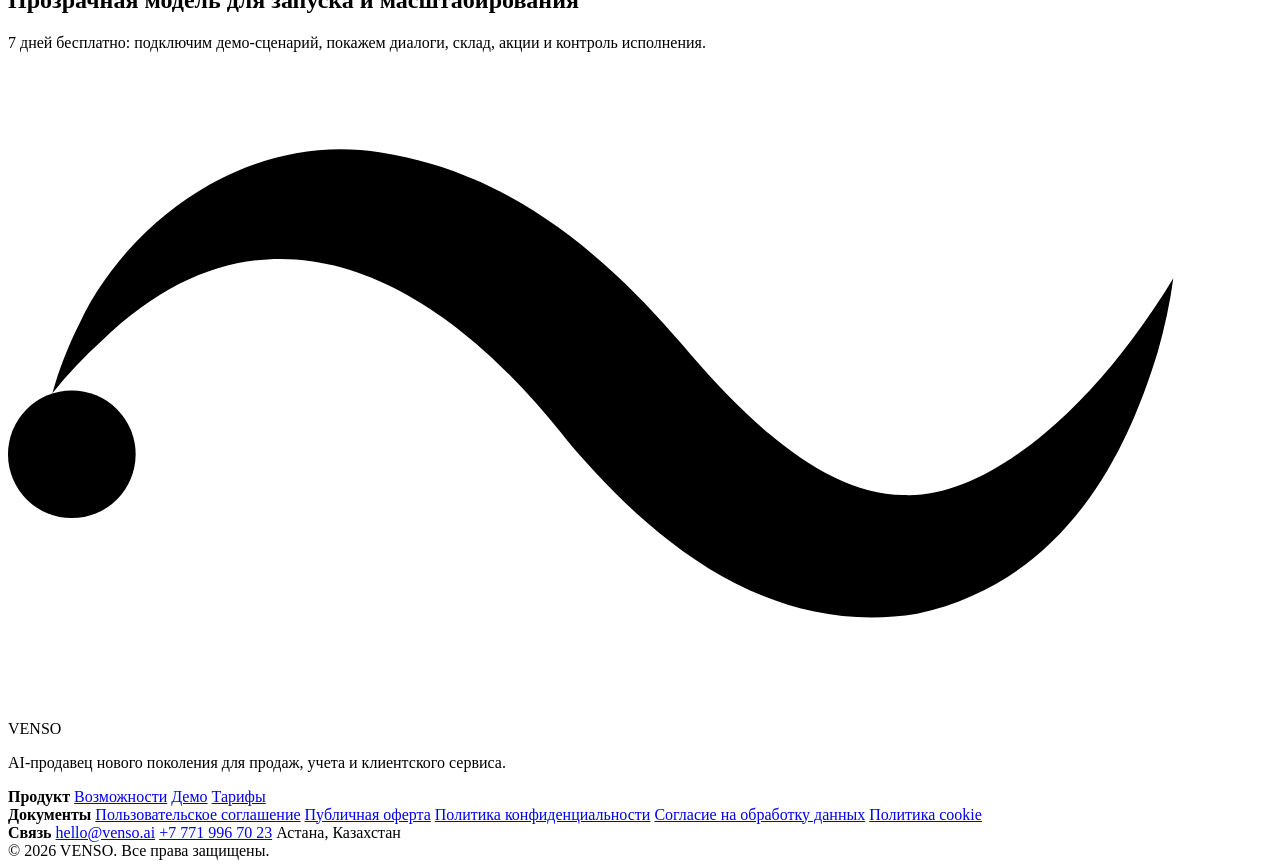
==== commit 53604316: "feat(landing): finalize public site review and shared legal shell" ====
--- a/public/index.html
+++ b/public/index.html
@@ -14,7 +14,7 @@
   <link rel="apple-touch-icon" sizes="180x180" href="/apple-touch-icon.png" />
   <link rel="preload" as="image" href="/assets/assistant.png" />
   <link rel="stylesheet" href="/css/styles.css?v=4-i18n-demo-20260617" />
-  <link rel="stylesheet" href="/css/design-system.css?v=legal-20261113" />
+  <link rel="stylesheet" href="/css/design-system.css?v=landing-review-20261113-3" />
 </head>
 <body>
   <div class="noise"></div>
@@ -27,12 +27,11 @@
       <span class="venso-site-lockup" aria-label="Venso"><svg class="venso-site-mark" viewBox="0 0 82 42" aria-hidden="true" focusable="false"><g transform="translate(0 4) scale(.18) translate(-369 -408)"><path d="M394.807 477.74C411.535 442.172 454.196 408.25 503.401 416.212C551.112 423.546 585.715 454.739 612.224 485.732C613.195 486.887 614.159 488.02 615.114 489.13C638.395 516.134 664.847 539.403 691.693 539.713C719.392 540.963 751.297 514.298 774.217 483.409C779.44 476.454 784.389 469.171 789 461.525C787.783 470.373 785.913 479.198 783.424 487.937C771.978 525.656 749.686 570.73 696.636 582.493C642.158 591.238 601.197 555.106 574.192 524.362C573.052 523.038 571.914 521.69 570.776 520.317C527.199 464.221 464.115 424.906 402.99 483.928C396.606 489.692 390.547 496.07 385 503.025C387.338 494.436 390.647 485.933 394.807 477.74Z" fill="currentColor"/><circle cx="392" cy="525" r="23" fill="currentColor"/></g></svg><span class="venso-site-word">VENSO</span></span>
     </a>
     <nav class="desktop-nav" aria-label="Главная навигация" data-i18n-aria-label="nav.primaryNav">
-      <a href="#features" data-i18n="nav.features">Возможности</a>
+      <a href="#how" data-i18n="nav.features">Возможности</a>
       <a href="#how" data-i18n="nav.how">Как это работает</a>
       <a href="#demo" data-i18n="nav.demo">Демо</a>
       <a href="#integrations" data-i18n="nav.integrations">Интеграции</a>
       <a href="#pricing" data-i18n="nav.pricing">Тарифы</a>
-      <a href="#investors" data-i18n="nav.investors">Инвесторам</a>
     </nav>
     <div class="header-actions">
       <div class="lang-switch" aria-label="Выбор языка" data-i18n-aria-label="nav.language">
@@ -40,7 +39,8 @@
         <button class="lang-btn" data-lang="kk">KZ</button>
         <button class="lang-btn" data-lang="en">EN</button>
       </div>
-      <a class="primary-btn sm" href="#lead" data-i18n="nav.cta">Начать бесплатно</a>
+      <a class="primary-btn sm" href="/register" data-account-link="register" data-i18n="nav.cta">Зарегистрироваться</a>
+      <a class="header-login" href="/login" data-account-link="login" data-i18n="nav.login">Войти</a>
       <button type="button" class="menu-btn" id="menuBtn" aria-label="Открыть меню" aria-controls="mobileMenu" aria-expanded="false"><span></span><span></span></button>
     </div>
     <nav class="mobile-menu" id="mobileMenu" aria-label="Мобильная навигация" data-i18n-aria-label="nav.mobileNav">
@@ -49,12 +49,13 @@
         <button class="lang-btn" data-lang="kk">KZ</button>
         <button class="lang-btn" data-lang="en">EN</button>
       </div>
-      <a href="#features" data-i18n="nav.features">Возможности</a>
+      <a href="#how" data-i18n="nav.features">Возможности</a>
       <a href="#how" data-i18n="nav.how">Как это работает</a>
       <a href="#demo" data-i18n="nav.demo">Демо</a>
       <a href="#integrations" data-i18n="nav.integrations">Интеграции</a>
       <a href="#pricing" data-i18n="nav.pricing">Тарифы</a>
-      <a href="#investors" data-i18n="nav.investors">Инвесторам</a>
+      <a href="/login" data-account-link="login" data-i18n="nav.login">Войти</a>
+      <a href="/register" data-account-link="register" data-i18n="nav.cta">Зарегистрироваться</a>
     </nav>
   </header>
 
@@ -67,7 +68,7 @@
           <h1 data-i18n="hero.title">AI-продавец, который продаёт, учитывает и закрывает заявки</h1>
           <p class="hero-sub" data-i18n="hero.subtitle">VENSO объединяет диалогового ассистента, электронный склад, аналитику продаж и интеграции с бухгалтерией, CRM и банками.</p>
           <div class="hero-actions">
-            <a class="primary-btn" href="#lead" data-i18n="hero.demo">Запросить демо</a>
+            <a class="primary-btn" href="/register" data-account-link="register" data-i18n="hero.demo">Зарегистрироваться</a>
             <a class="ghost-btn" href="#demo" data-i18n="hero.try">Посмотреть в действии</a>
           </div>
           <div class="signal-row">
@@ -93,16 +94,7 @@
       <div class="container metrics-grid reveal delay-2" id="metricsGrid"></div>
     </section>
 
-    <section class="section-pad compact" id="features">
-      <div class="container">
-        <div class="section-head reveal">
-          <span class="section-kicker" data-i18n="what.kicker">Что это такое</span>
-          <h2 data-i18n="what.title">VENSO — не просто чат-бот. Это операционный контур продаж.</h2>
-          <p data-i18n="what.text">Ассистент отвечает клиентам, знает ассортимент, видит остатки, создаёт заявки и передаёт данные в нужные системы.</p>
-        </div>
-        <div class="feature-grid" id="featureGrid"></div>
-      </div>
-    </section>
+
 
     <section class="hands-section section-pad compact">
       <div class="container hands-card reveal">
@@ -123,7 +115,7 @@
       <div class="container">
         <div class="section-head reveal">
           <span class="section-kicker" data-i18n="platform.kicker">Платформа</span>
-          <h2 data-i18n="platform.title">В одном интерфейсе: продажи, склад, интеграции и аналитика</h2>
+          <h2 class="platform-heading" data-i18n="platform.title">В одном интерфейсе: продажи, склад, интеграции и аналитика</h2>
         </div>
         <div class="bento-grid" id="bentoGrid"></div>
       </div>
@@ -163,15 +155,7 @@
       </div>
     </section>
 
-    <section class="section-pad compact">
-      <div class="container">
-        <div class="section-head reveal">
-          <span class="section-kicker" data-i18n="verticals.kicker">Для каких бизнесов</span>
-          <h2 data-i18n="verticals.title">Запускается под конкретную нишу, а не “для всех”</h2>
-        </div>
-        <div class="vertical-grid" id="verticalGrid"></div>
-      </div>
-    </section>
+
 
     <section class="section-pad compact" id="integrations">
       <div class="container integrations-panel reveal">
@@ -195,32 +179,11 @@
       </div>
     </section>
 
-    <section class="section-pad investor-section" id="investors">
-      <div class="container investor-grid reveal">
-        <div>
-          <span class="section-kicker" data-i18n="investor.kicker">Для инвесторов</span>
-          <h2 data-i18n="investor.title">VENSO строится как масштабируемый AI SaaS, а не разовая автоматизация</h2>
-          <p data-i18n="investor.text">Продуктовая модель сочетает подписку, отраслевые шаблоны, интеграционный слой и накопление знаний о продажах в разных вертикалях.</p>
-          <div class="investor-cards" id="investorCards"></div>
-        </div>
-        <div class="portrait-card">
-          <img src="/assets/cyber-portrait.png" alt="Cyber art portrait" loading="lazy" decoding="async" />
-          <div class="portrait-caption" data-i18n="investor.caption">Классический сервис + новая интеллектуальная инфраструктура</div>
-        </div>
-      </div>
-    </section>
-
-    <section class="section-pad compact">
-      <div class="container">
-        <div class="section-head reveal">
-          <span class="section-kicker" data-i18n="proof.kicker">Социальное доверие</span>
-          <h2 data-i18n="proof.title">Понятный продукт для бизнеса, убедительный — для партнёров</h2>
-        </div>
-        <div class="proof-grid" id="proofGrid"></div>
-      </div>
-    </section>
-
-    <section class="section-pad cta-section" id="lead">
+
+
+
+
+    <section class="section-pad cta-section" id="lead" hidden>
       <div class="container cta-grid reveal">
         <div class="cta-copy">
           <span class="section-kicker" data-i18n="lead.kicker">Запуск</span>
@@ -257,14 +220,9 @@
       </div>
       <div>
         <strong data-i18n="footer.product">Продукт</strong>
-        <a href="#features" data-i18n="nav.features">Возможности</a>
+        <a href="#how" data-i18n="nav.features">Возможности</a>
         <a href="#demo" data-i18n="nav.demo">Демо</a>
         <a href="#pricing" data-i18n="nav.pricing">Тарифы</a>
-      </div>
-      <div>
-        <strong data-i18n="footer.company">Компания</strong>
-        <a href="#investors" data-i18n="nav.investors">Инвесторам</a>
-        <a href="#lead" data-i18n="footer.contact">Контакты</a>
       </div>
       <div class="footer-legal-col">
         <strong data-i18n="footer.legal">Документы</strong>
@@ -284,6 +242,6 @@
     <div class="footer-bottom">© 2026 VENSO. <span data-i18n="footer.rights">Все права защищены.</span></div>
   </footer>
 
-  <script src="/js/app.js?v=legal-links-20261113" defer></script>
+  <script src="/js/app.js?v=landing-review-20261113-3" defer></script>
 </body>
 </html>
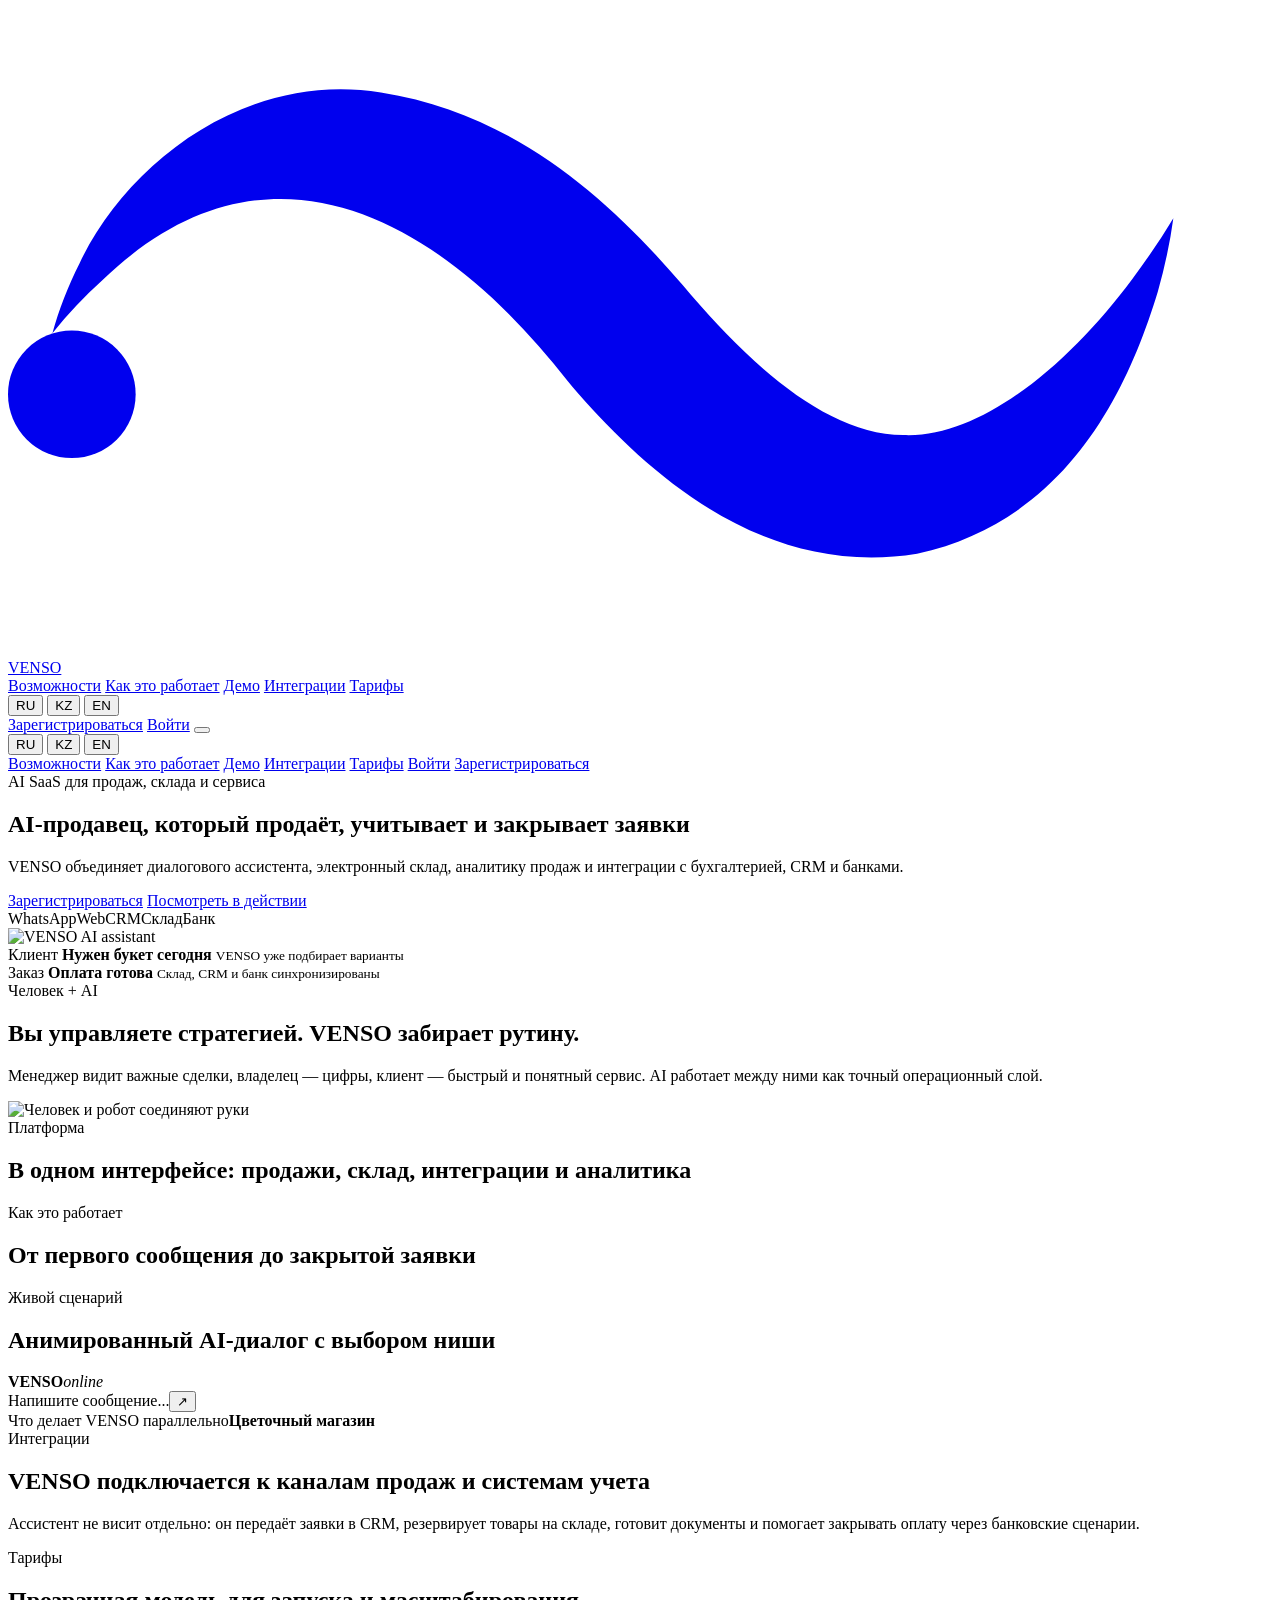
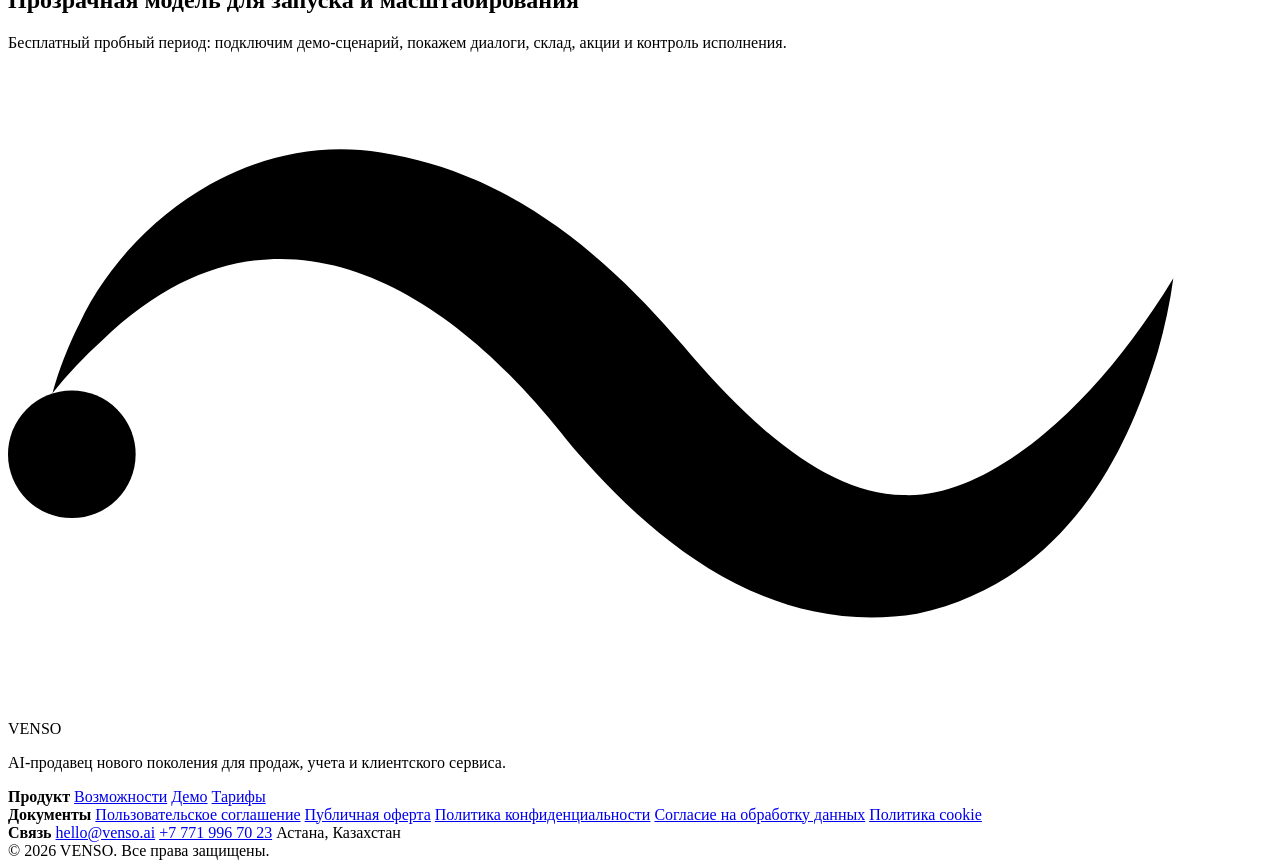
==== commit 38d04ad9: "feat(landing): реальные тарифы из backend Venso и согласие в заявках - /api/tariffs (Node-сервер и V" ====
--- a/public/index.html
+++ b/public/index.html
@@ -173,7 +173,7 @@
         <div class="section-head reveal">
           <span class="section-kicker" data-i18n="pricing.kicker">Тарифы</span>
           <h2 data-i18n="pricing.title">Прозрачная модель для запуска и масштабирования</h2>
-          <p data-i18n="pricing.text">7 дней бесплатно: подключим демо-сценарий, покажем диалоги, склад, акции и контроль исполнения.</p>
+          <p data-i18n="pricing.text">Бесплатный пробный период: подключим демо-сценарий, покажем диалоги, склад, акции и контроль исполнения.</p>
         </div>
         <div class="pricing-grid" id="pricingGrid"></div>
       </div>
